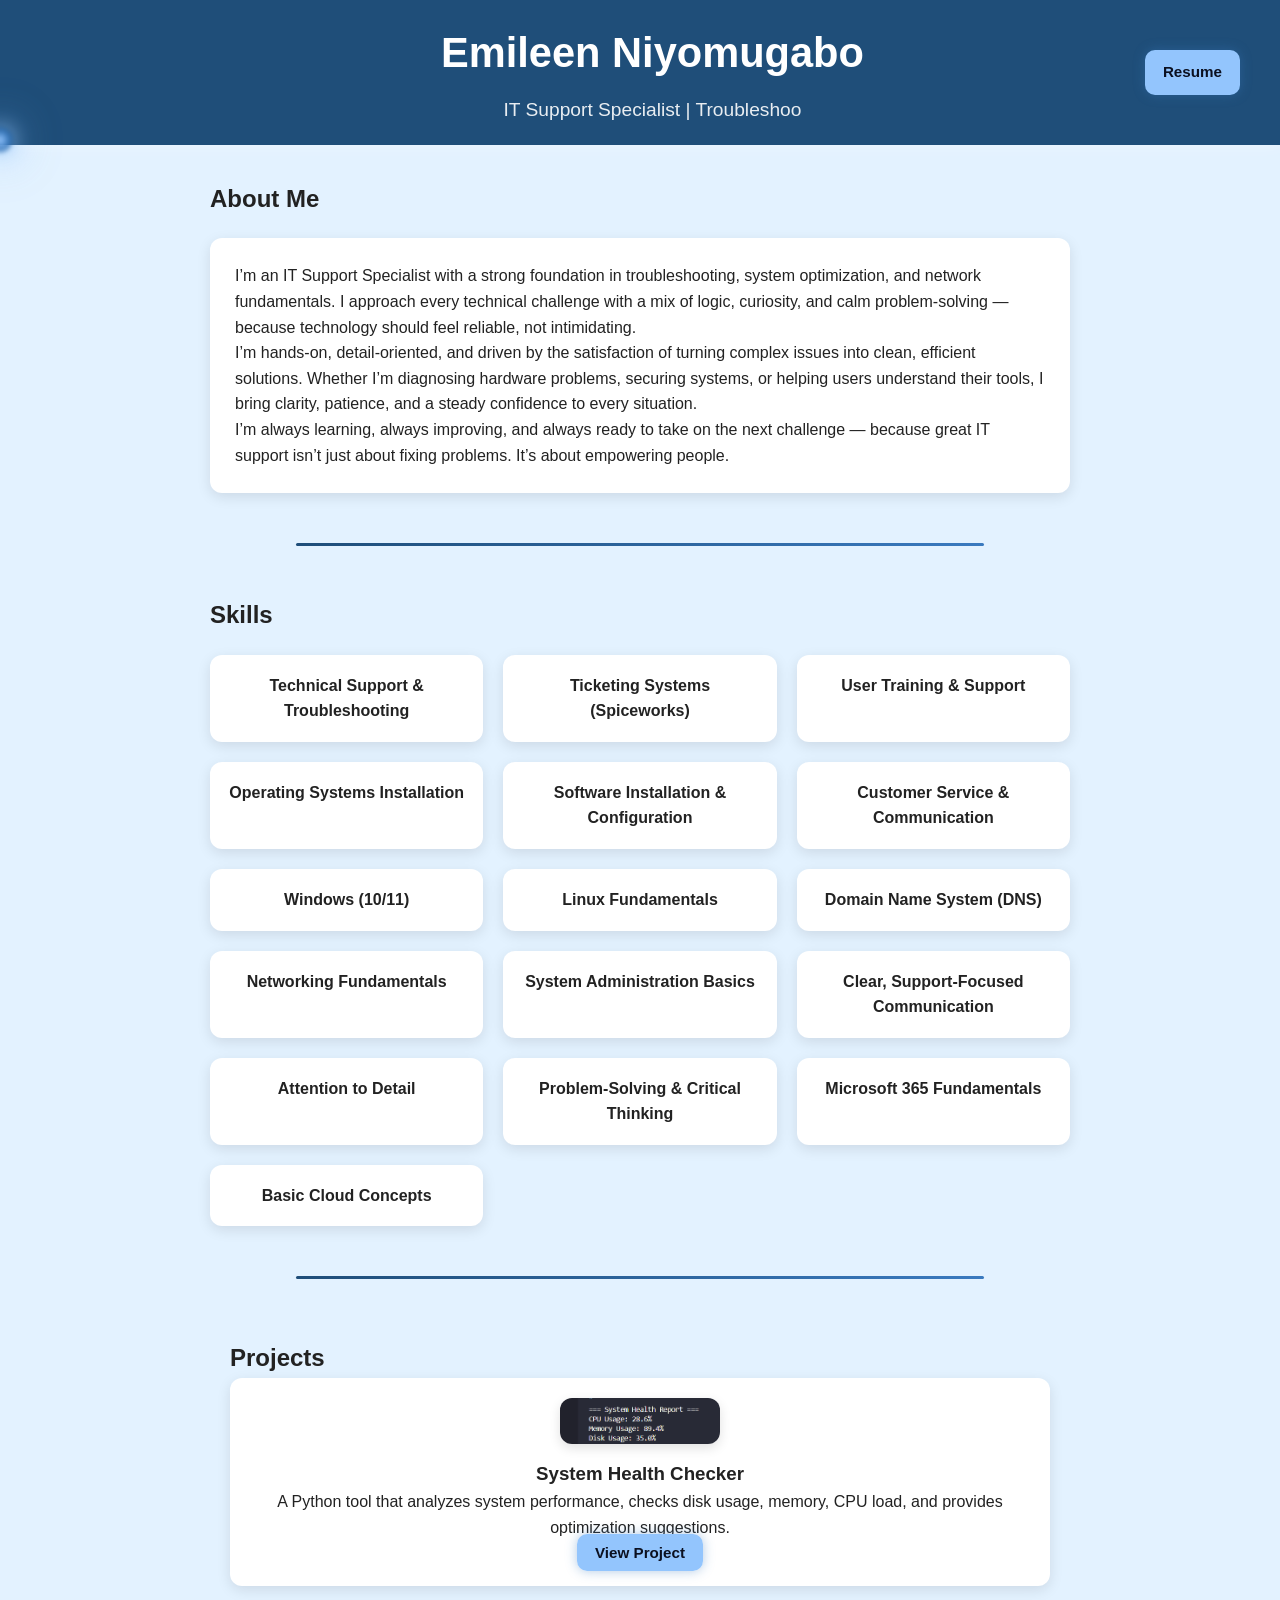
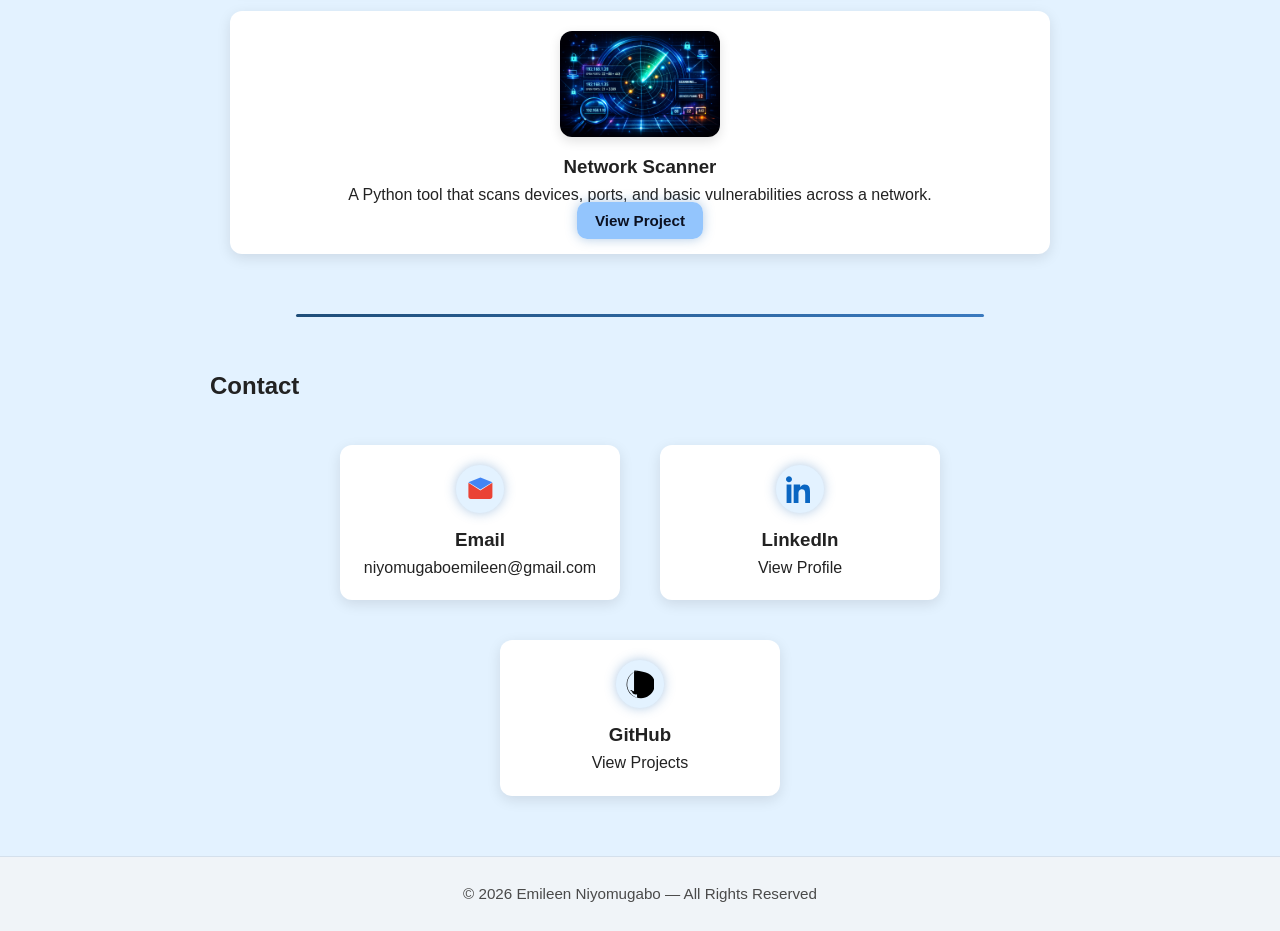
==== index.html @ a32c9b7b "Replace cursor dot with glowing cursor ball" ====
<!DOCTYPE html>
<html lang="en">
<head>
    <meta charset="UTF-8">
    <title>Emileen Niyomugabo | Portfolio</title>
    <link rel="stylesheet" href="styles.css">

    <!-- GLOWING CURSOR BALL STYLE -->
    <style>
        .cursor-ball {
            position: fixed;
            width: 26px;
            height: 26px;
            border-radius: 50%;
            pointer-events: none;
            z-index: 2000;

            /* Main glowing ball */
            background: radial-gradient(circle,
                rgba(147,197,253,1) 0%,
                rgba(58,122,191,0.9) 50%,
                rgba(58,122,191,0.0) 100%
            );

            /* Shadow trail */
            box-shadow:
                0 0 20px rgba(147,197,253,0.8),
                0 0 40px rgba(147,197,253,0.5),
                0 0 60px rgba(147,197,253,0.3);

            filter: blur(2px);
            transform: translate(-50%, -50%);
            transition: transform 0.08s linear;
        }

        /* FIX CONTACT ICON SIZE */
        .contact-icon-box {
            width: 48px;
            height: 48px;
            margin: 0 auto 12px auto;
            background: #e3f2ff;
            border-radius: 50%;
            display: flex;
            align-items: center;
            justify-content: center;
            box-shadow: 0 0 12px rgba(58,122,191,0.4);
        }

        .contact-icon-box svg {
            width: 60%;
            height: 60%;
        }
    </style>
</head>

<body>

<!-- GLOWING CURSOR BALL -->
<div class="cursor-ball"></div>

<!-- FIXED HEADER -->
<header class="fixed-header">
    <div class="header-inner">

        <div class="header-left"></div>

        <div class="header-center">
            <h1>Emileen Niyomugabo</h1>
            <p id="typingText"></p>
        </div>

        <a href="resume.pdf" class="resume-btn" target="_blank">Resume</a>

    </div>
</header>

<!-- MAIN CONTENT -->
<div class="container">

    <!-- ABOUT SECTION -->
    <section class="about-section">
        <h2>About Me</h2>

        <div class="about-card">
            <p>I’m an IT Support Specialist with a strong foundation in troubleshooting, system optimization, and network fundamentals. I approach every technical challenge with a mix of logic, curiosity, and calm problem‑solving — because technology should feel reliable, not intimidating.</p>

            <p>I’m hands‑on, detail‑oriented, and driven by the satisfaction of turning complex issues into clean, efficient solutions. Whether I’m diagnosing hardware problems, securing systems, or helping users understand their tools, I bring clarity, patience, and a steady confidence to every situation.</p>

            <p>I’m always learning, always improving, and always ready to take on the next challenge — because great IT support isn’t just about fixing problems. It’s about empowering people.</p>
        </div>
    </section>

    <div class="section-divider"></div>

    <!-- SKILLS SECTION -->
    <section class="skills-section">
        <h2>Skills</h2>

        <div class="skills-grid">
            <div class="grid">

                <div class="skill-card">Technical Support & Troubleshooting</div>
                <div class="skill-card">Ticketing Systems (Spiceworks)</div>
                <div class="skill-card">User Training & Support</div>
                <div class="skill-card">Operating Systems Installation</div>
                <div class="skill-card">Software Installation & Configuration</div>
                <div class="skill-card">Customer Service & Communication</div>
                <div class="skill-card">Windows (10/11)</div>
                <div class="skill-card">Linux Fundamentals</div>
                <div class="skill-card">Domain Name System (DNS)</div>
                <div class="skill-card">Networking Fundamentals</div>
                <div class="skill-card">System Administration Basics</div>
                <div class="skill-card">Clear, Support‑Focused Communication</div>
                <div class="skill-card">Attention to Detail</div>
                <div class="skill-card">Problem‑Solving & Critical Thinking</div>
                <div class="skill-card">Microsoft 365 Fundamentals</div>
                <div class="skill-card">Basic Cloud Concepts</div>

            </div>
        </div>
    </section>

    <div class="section-divider"></div>

    <!-- PROJECTS SECTION -->
    <section class="projects-section">
        <h2>Projects</h2>

        <!-- SYSTEM HEALTH CHECKER -->
        <div class="project-card">
            <img src="images/health_checker.png" alt="System Health Checker" class="project-img-small">
            <h3>System Health Checker</h3>
            <p>A Python tool that analyzes system performance, checks disk usage, memory, CPU load, and provides optimization suggestions.</p>
            <a href="project-system-health-checker.html" class="resume-btn">View Project</a>
        </div>

        <!-- NETWORK SCANNER -->
        <div class="project-card">
            <img src="images/network-scanner.png" alt="Network Scanner" class="project-img-small">
            <h3>Network Scanner</h3>
            <p>A Python tool that scans devices, ports, and basic vulnerabilities across a network.</p>
            <a href="project-network-scanner.html" class="resume-btn">View Project</a>
        </div>

    </section>

    <div class="section-divider"></div>

    <!-- CONTACT SECTION -->
    <section class="contact-section">
        <h2>Contact</h2>

        <div class="contact-row">

            <!-- EMAIL -->
            <a class="contact-item" href="mailto:niyomugaboemileen@gmail.com">
                <div class="contact-icon-box">
                    <svg viewBox="0 0 24 24">
                        <path fill="#EA4335" d="M12 13L2 6.5V18c0 1.1.9 2 2 2h16c1.1 0 2-.9 2-2V6.5L12 13z"/>
                        <path fill="#4285F4" d="M22 6L12 12 2 6l10-4 10 4z"/>
                    </svg>
                </div>
                <h3>Email</h3>
                <p>niyomugaboemileen@gmail.com</p>
            </a>

            <!-- LINKEDIN -->
            <a class="contact-item" href="https://www.linkedin.com" target="_blank">
                <div class="contact-icon-box">
                    <svg viewBox="0 0 24 24">
                        <path fill="#0A66C2" d="M4.98 3.5C4.98 4.88 3.86 6 2.5 6S0 4.88 0 3.5 1.12 1 2.5 1s2.48 1.12 2.48 2.5zM.5 8h4V24h-4V8zm7.5 0h3.8v2.2h.1c.5-.9 1.7-2.2 3.6-2.2 3.8 0 4.5 2.5 4.5 5.8V24h-4v-7.8c0-1.9-.1-4.3-2.6-4.3-2.6 0-3 2-3 4.1V24h-4V8z"/>
                    </svg>
                </div>
                <h3>LinkedIn</h3>
                <p>View Profile</p>
            </a>

            <!-- GITHUB -->
            <a class="contact-item" href="https://github.com" target="_blank">
                <div class="contact-icon-box">
                    <svg viewBox="0 0 24 24">
                        <path fill="#000000" d="M12 .5C5.7.5.5 5.7.5 12c0 5.1 3.3 9.4 7.9 10.9.6.1.8-.3.8-.6v-2.1c-3.2.7-3.9-1.4-3.9-1.4-.5-1.2-1.2-1.5-1.2-1.5-1-.7.1-.7.1-.7 1.1.1 1.7 1.1 1.7 1.1 1 .1.8-.3.8-.6V1.1c0-.3.2-.7.8-.6C20.7 1.6 24 5.9 24 12c0 6.3-5.2 11.5-11.5 11.5S1 18.3 1 12C1 5.7 6.2.5 12 .5z"/>
                    </svg>
                </div>
                <h3>GitHub</h3>
                <p>View Projects</p>
            </a>

        </div>
    </section>

</div>

<!-- FOOTER -->
<footer class="footer">
    © 2026 Emileen Niyomugabo — All Rights Reserved
</footer>

<!-- TYPING ANIMATION -->
<script>
    const text = "IT Support Specialist | Troubleshooting | Networking | System Optimization";
    let index = 0;

    function typeEffect() {
        const typingText = document.getElementById("typingText");
        if (index < text.length) {
            typingText.textContent += text.charAt(index);
            index++;
            setTimeout(typeEffect, 50);
        }
    }

    typeEffect();
</script>

<!-- SCROLL REVEAL -->
<script>
    const revealElements = document.querySelectorAll(
        ".about-card, .skill-card, .project-card, .contact-item"
    );

    function revealOnScroll() {
        revealElements.forEach(el => {
            const rect = el.getBoundingClientRect();
            if (rect.top < window.innerHeight - 80) {
                el.classList.add("reveal");
            }
        });
    }

    window.addEventListener("scroll", revealOnScroll);
    revealOnScroll();
</script>

<!-- GLOWING CURSOR BALL SCRIPT -->
<script>
    const ball = document.querySelector('.cursor-ball');
    let lastX = 0;
    let lastY = 0;

    window.addEventListener('mousemove', (e) => {
        lastX += (e.clientX - lastX) * 0.25;
        lastY += (e.clientY - lastY) * 0.25;

        ball.style.transform = `translate(${lastX}px, ${lastY}px)`;
    });
</script>

</body>
</html>
---- styles.css ----
/* ------------------------------
   GLOBAL RESET
------------------------------ */
* {
    margin: 0;
    padding: 0;
    box-sizing: border-box;
}

body {
    font-family: Arial, sans-serif;
    background: #e3f2ff; /* LIGHT BLUE BACKGROUND */
    color: #222;
    line-height: 1.6;
    padding-top: 140px; /* space for fixed header */
}

/* ------------------------------
   FIXED HEADER (BLUE + GLOW)
------------------------------ */
.fixed-header {
    position: fixed;
    top: 0;
    left: 0;
    width: 100%;
    background: #1f4e79; /* BLUE HEADER */
    color: white;
    padding: 20px 30px;
    z-index: 999;
    box-shadow: 0 0 16px rgba(255, 255, 255, 0.35);
    animation: headerGlow 3s ease-in-out infinite;

    display: flex;
    align-items: center;
    justify-content: center;
}

@keyframes headerGlow {
    0% { box-shadow: 0 0 10px rgba(255,255,255,0.25); }
    50% { box-shadow: 0 0 24px rgba(255,255,255,0.6); }
    100% { box-shadow: 0 0 10px rgba(255,255,255,0.25); }
}

/* ------------------------------
   HEADER INNER LAYOUT
------------------------------ */
.header-inner {
    max-width: 1200px;
    width: 100%;
    display: flex;
    align-items: center;
    justify-content: space-between;
}

/* LEFT EMPTY SPACER */
.header-left {
    width: 120px;
}

/* CENTER CONTENT */
.header-center {
    text-align: center;
    flex: 1;
}

.header-center h1 {
    font-size: 2.6rem;
    font-weight: 600;
    margin: 0;
}

.header-center #typingText {
    margin-top: 8px;
    font-size: 1.2rem;
    opacity: 0.9;
}

/* RIGHT BUTTON */
.resume-btn {
    padding: 10px 18px;
    background: #93c5fd; /* light blue */
    color: #0b1020;
    font-weight: 600;
    border-radius: 10px;
    text-decoration: none;
    box-shadow: 0 0 12px rgba(58,122,191,0.4);
    transition: 0.3s ease;
    font-size: 0.95rem;
}

.resume-btn:hover {
    background: #3a7abf;
    color: white;
    transform: translateY(-3px);
}

/* ------------------------------
   SECTION DIVIDER
------------------------------ */
.section-divider {
    width: 80%;
    height: 3px;
    margin: 50px auto;
    background: linear-gradient(90deg, #1f4e79, #3a7abf, #1f4e79);
    background-size: 200% 100%;
    animation: dividerGlow 4s ease infinite;
    border-radius: 2px;
}

@keyframes dividerGlow {
    0% { background-position: 0% 0%; }
    50% { background-position: 100% 0%; }
    100% { background-position: 0% 0%; }
}

/* ------------------------------
   CONTAINER
------------------------------ */
.container {
    max-width: 900px;
    margin: 40px auto;
    padding: 0 20px;
}

/* ------------------------------
   ABOUT SECTION
------------------------------ */
.about-card {
    background: white;
    padding: 25px;
    border-radius: 12px;
    box-shadow: 0 4px 14px rgba(0,0,0,0.1);
    margin-top: 20px;
}

/* ------------------------------
   SKILLS SECTION
------------------------------ */
.skills-grid .grid {
    display: grid;
    grid-template-columns: repeat(auto-fit, minmax(240px, 1fr));
    gap: 20px;
    margin-top: 20px;
}

.skill-card {
    background: white;
    padding: 18px;
    border-radius: 12px;
    box-shadow: 0 4px 14px rgba(0,0,0,0.1);
    text-align: center;
    font-weight: 600;
    font-size: 1rem;
}

.skill-icon {
    font-size: 1.6rem;
    display: block;
    margin-bottom: 8px;
}

/* ------------------------------
   PROJECTS SECTION
------------------------------ */
.projects-section {
    max-width: 1000px;
    margin: 60px auto;
    padding: 0 20px;
}

.project-card {
    background: white;
    padding: 20px;
    border-radius: 12px;
    box-shadow: 0 4px 14px rgba(0,0,0,0.1);
    margin-bottom: 25px;
    text-align: center;
}

/* FIXED SMALL IMAGE FOR NETWORK SCANNER */
.project-img-small {
    width: 160px;
    margin: 0 auto 15px auto;
    display: block;
    border-radius: 12px;
    box-shadow: 0 4px 12px rgba(0,0,0,0.12);
}

/* ------------------------------
   CONTACT SECTION
------------------------------ */
.contact-row {
    display: flex;
    justify-content: center;
    gap: 40px;
    flex-wrap: wrap;
    margin-top: 40px;
}

.contact-item {
    background: white;
    padding: 20px;
    border-radius: 12px;
    box-shadow: 0 4px 14px rgba(0,0,0,0.1);
    width: 280px;
    text-align: center;
    text-decoration: none;
    color: #222;
    transition: 0.3s ease;
}

.contact-item:hover {
    transform: translateY(-5px);
    box-shadow: 0 8px 20px rgba(0,0,0,0.15);
}

/* ------------------------------
   FOOTER
------------------------------ */
.footer {
    text-align: center;
    padding: 25px 20px;
    margin-top: 60px;
    background-color: #f0f4f8;
    color: #4a4a4a;
    font-size: 0.95rem;
    border-top: 1px solid #d4e0ec;
}
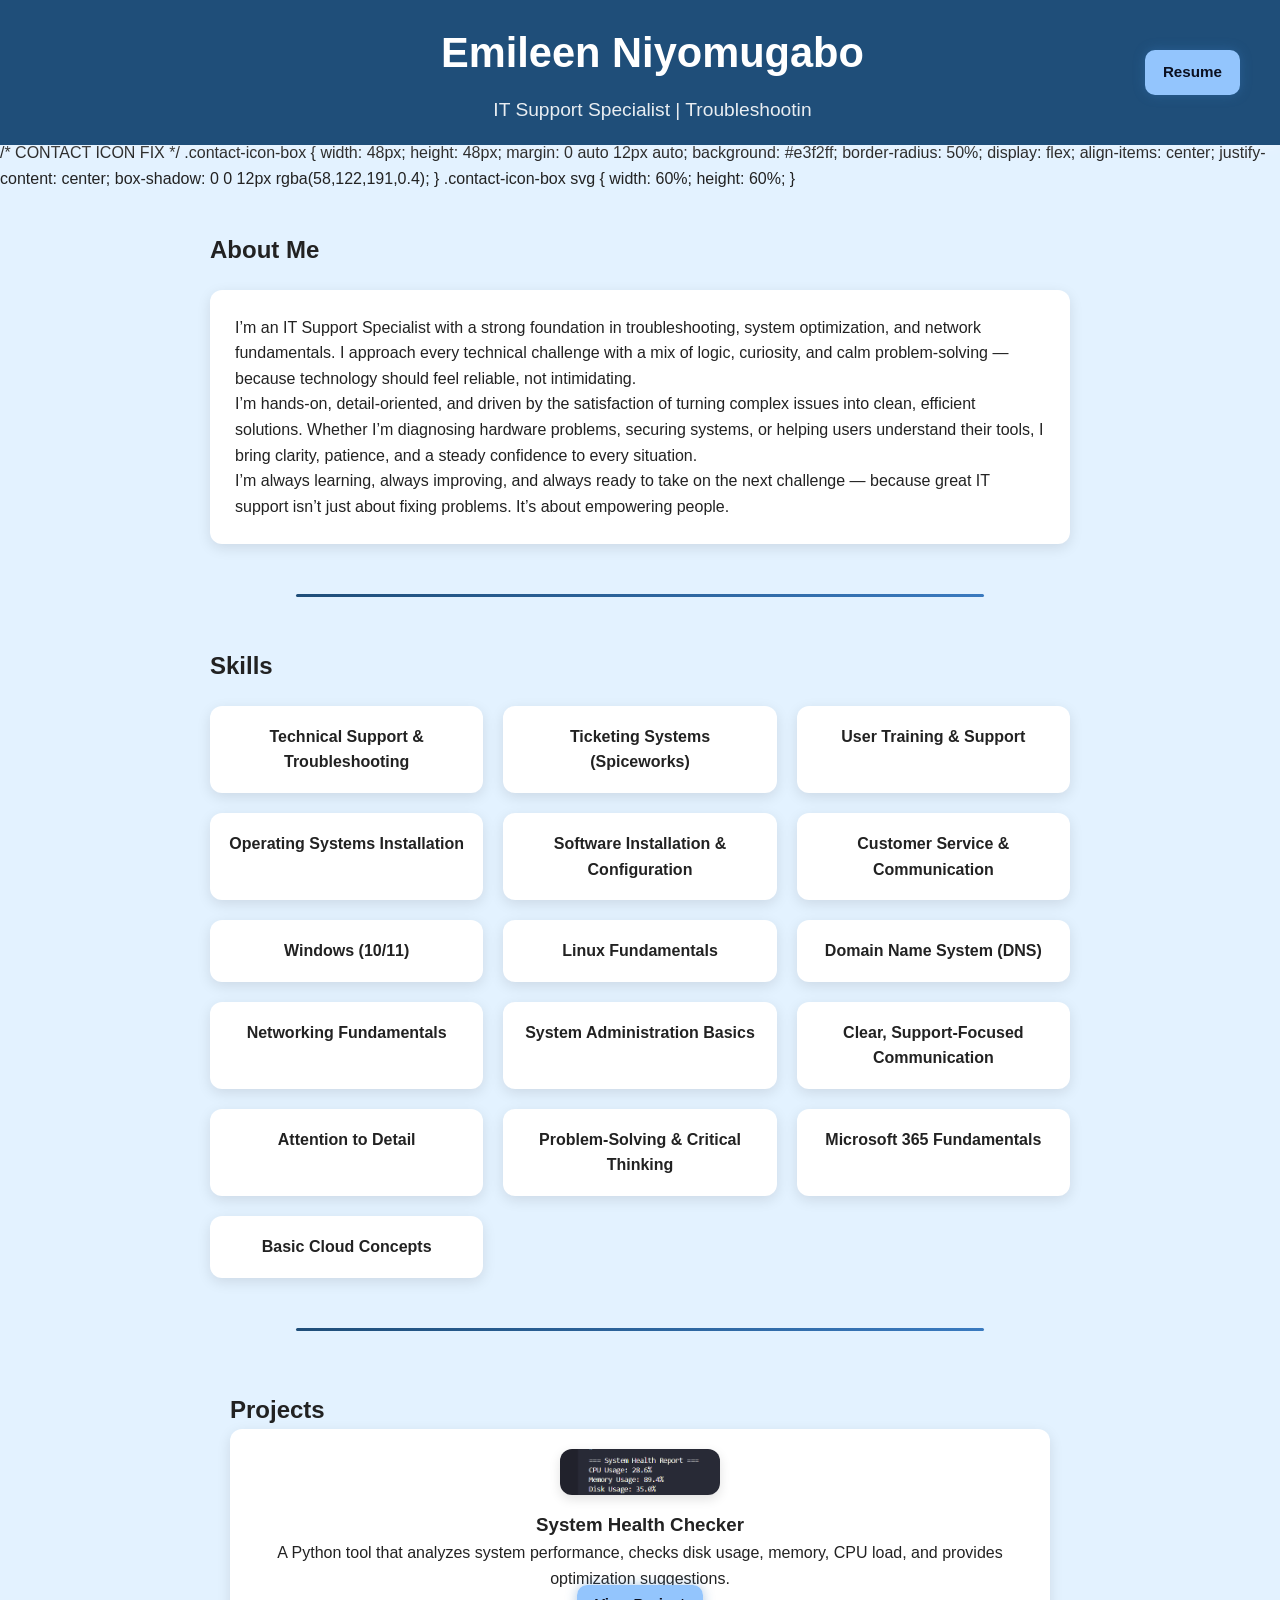
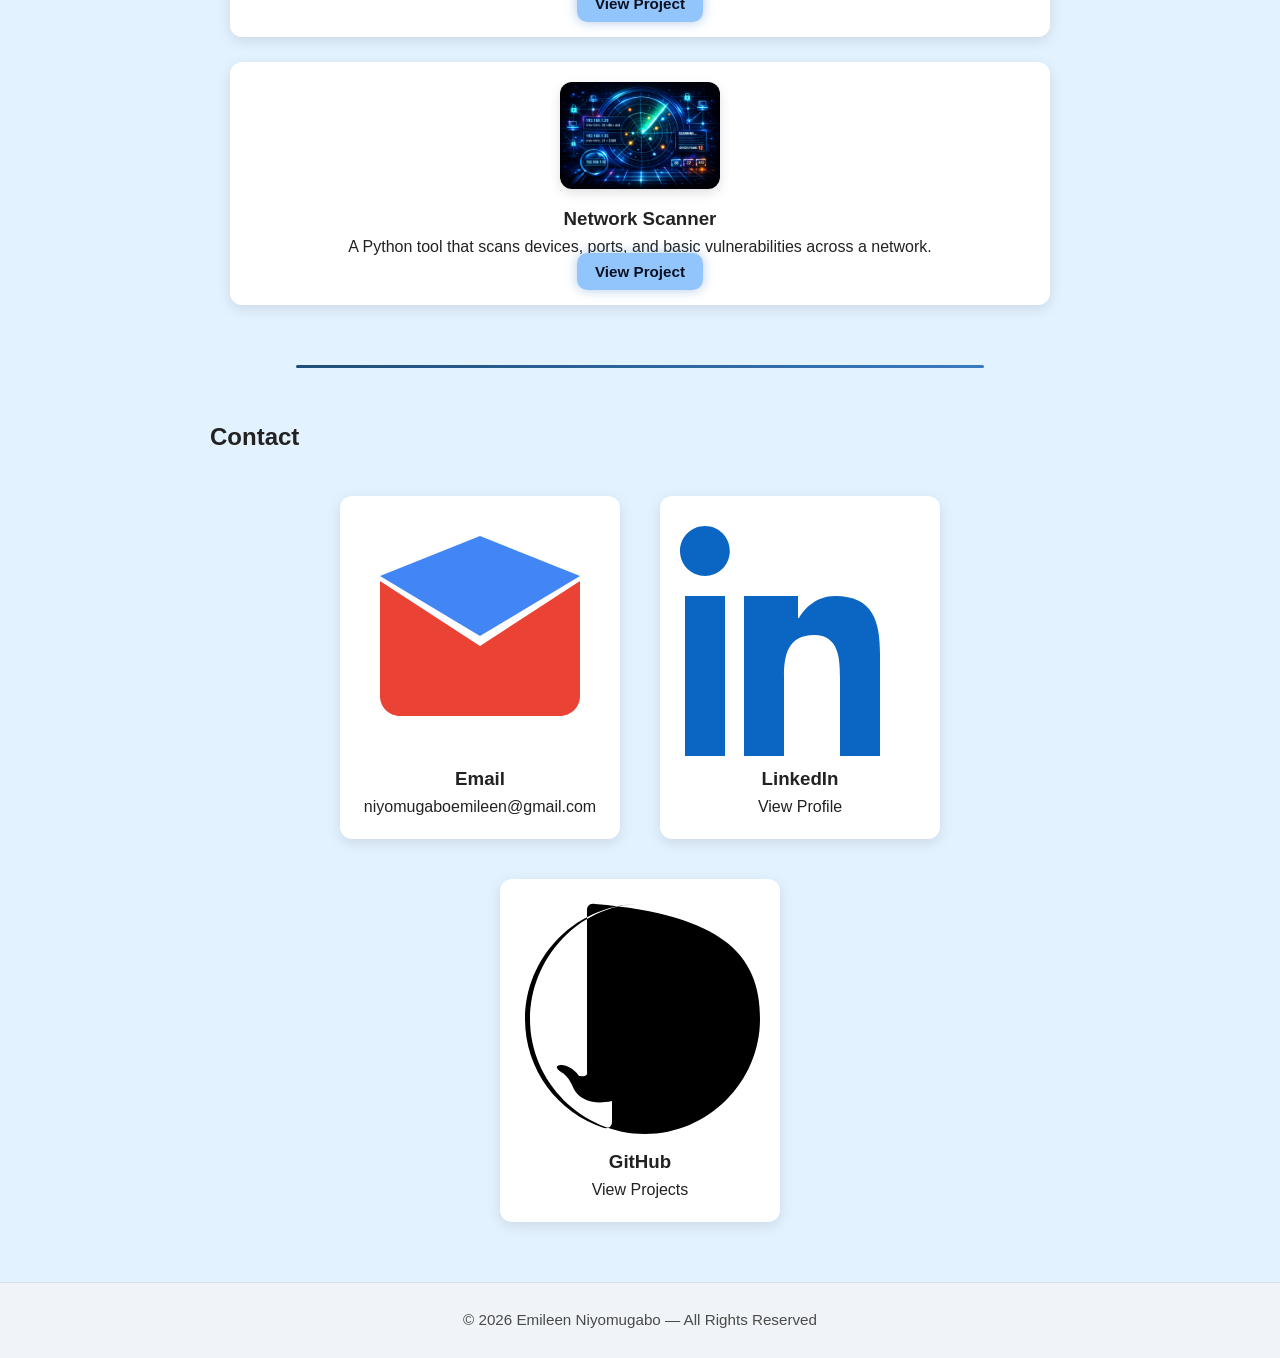
==== commit 9e076a0c: "Refactor index.html structure and styles" ====
--- a/index.html
+++ b/index.html
@@ -5,35 +5,8 @@
     <title>Emileen Niyomugabo | Portfolio</title>
     <link rel="stylesheet" href="styles.css">
 
-    <!-- GLOWING CURSOR BALL STYLE -->
-    <style>
-        .cursor-ball {
-            position: fixed;
-            width: 26px;
-            height: 26px;
-            border-radius: 50%;
-            pointer-events: none;
-            z-index: 2000;
-
-            /* Main glowing ball */
-            background: radial-gradient(circle,
-                rgba(147,197,253,1) 0%,
-                rgba(58,122,191,0.9) 50%,
-                rgba(58,122,191,0.0) 100%
-            );
-
-            /* Shadow trail */
-            box-shadow:
-                0 0 20px rgba(147,197,253,0.8),
-                0 0 40px rgba(147,197,253,0.5),
-                0 0 60px rgba(147,197,253,0.3);
-
-            filter: blur(2px);
-            transform: translate(-50%, -50%);
-            transition: transform 0.08s linear;
-        }
-
-        /* FIX CONTACT ICON SIZE */
+  
+        /* CONTACT ICON FIX */
         .contact-icon-box {
             width: 48px;
             height: 48px;
@@ -58,7 +31,7 @@
 <!-- GLOWING CURSOR BALL -->
 <div class="cursor-ball"></div>
 
-<!-- FIXED HEADER -->
+<!-- HEADER -->
 <header class="fixed-header">
     <div class="header-inner">
 
@@ -69,7 +42,8 @@
             <p id="typingText"></p>
         </div>
 
-        <a href="resume.pdf" class="resume-btn" target="_blank">Resume</a>
+        <!-- FIXED RESUME BUTTON -->
+        <a href="Emileen_Niyomugabo_Resume.pdf" class="resume-btn" target="_blank">Resume</a>
 
     </div>
 </header>
@@ -131,7 +105,7 @@
             <img src="images/health_checker.png" alt="System Health Checker" class="project-img-small">
             <h3>System Health Checker</h3>
             <p>A Python tool that analyzes system performance, checks disk usage, memory, CPU load, and provides optimization suggestions.</p>
-            <a href="project-system-health-checker.html" class="resume-btn">View Project</a>
+            <a href="project-system-health.html" class="resume-btn">View Project</a>
         </div>
 
         <!-- NETWORK SCANNER -->
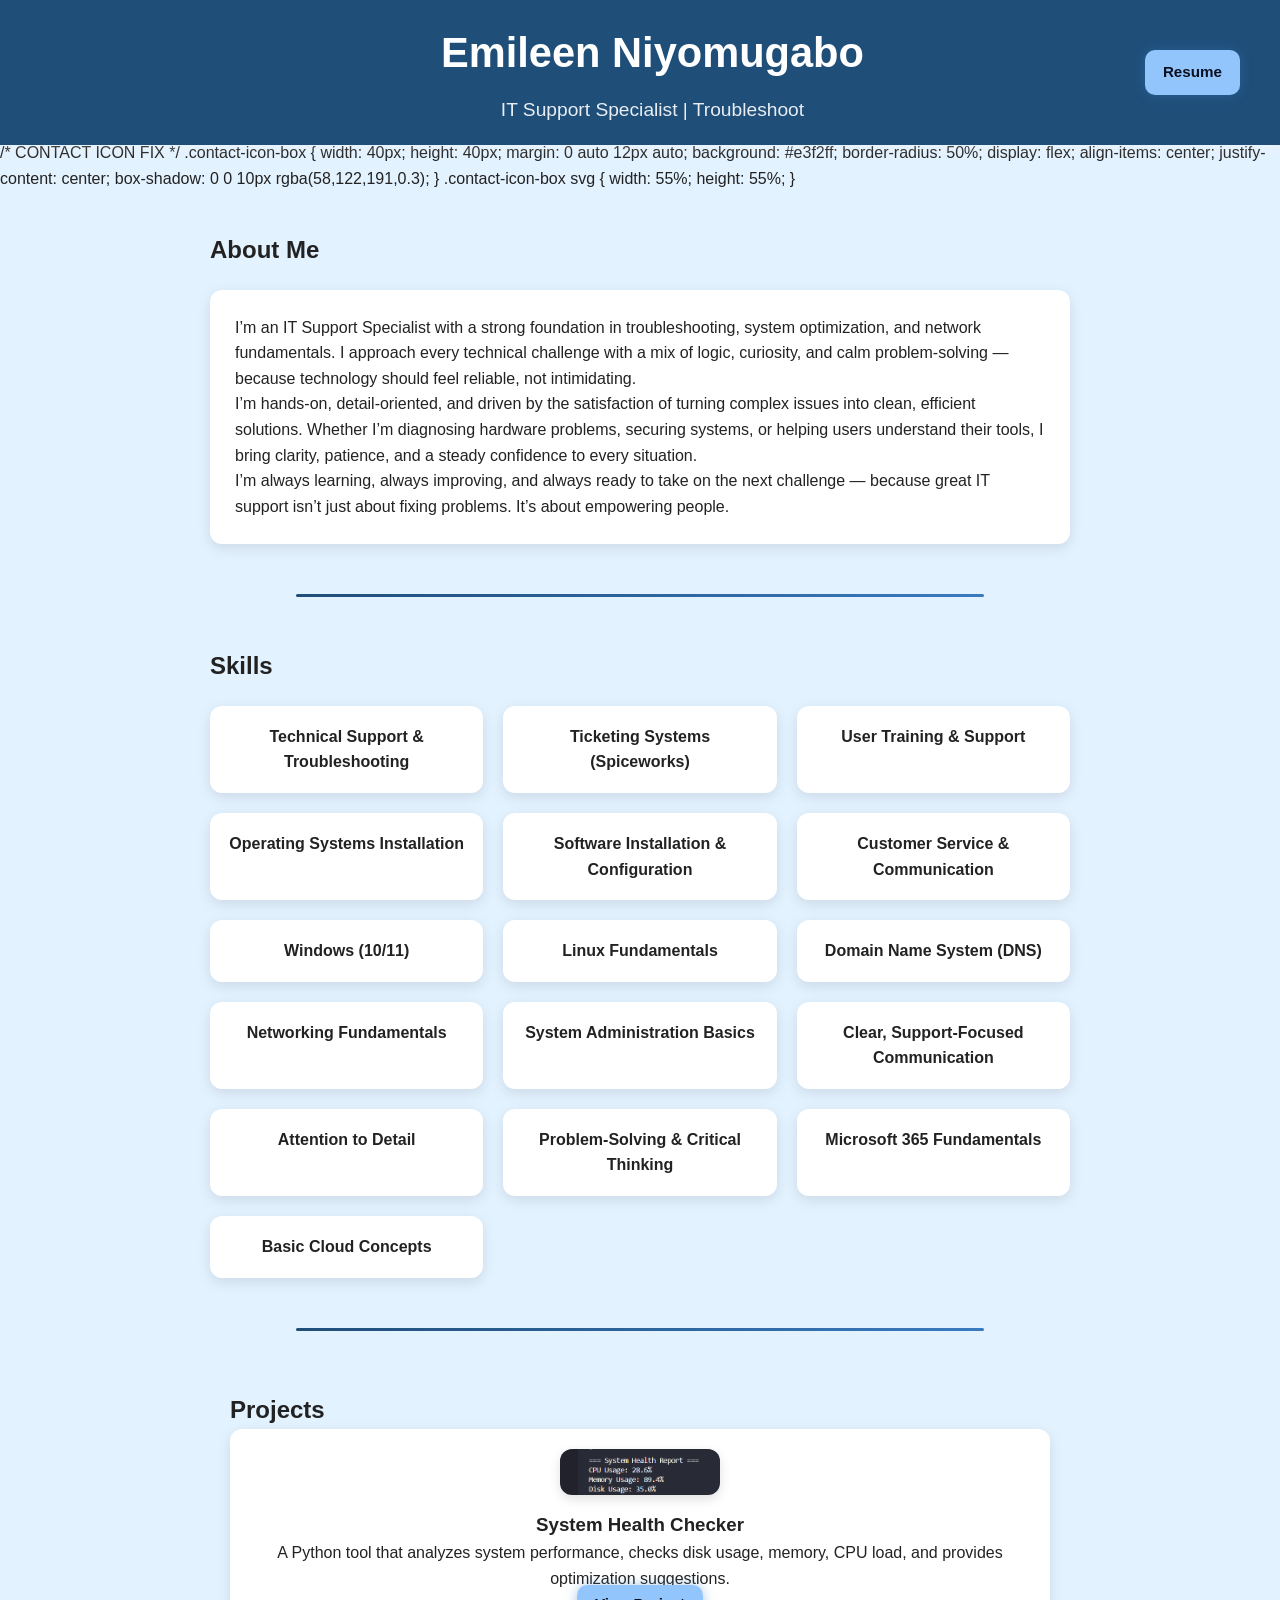
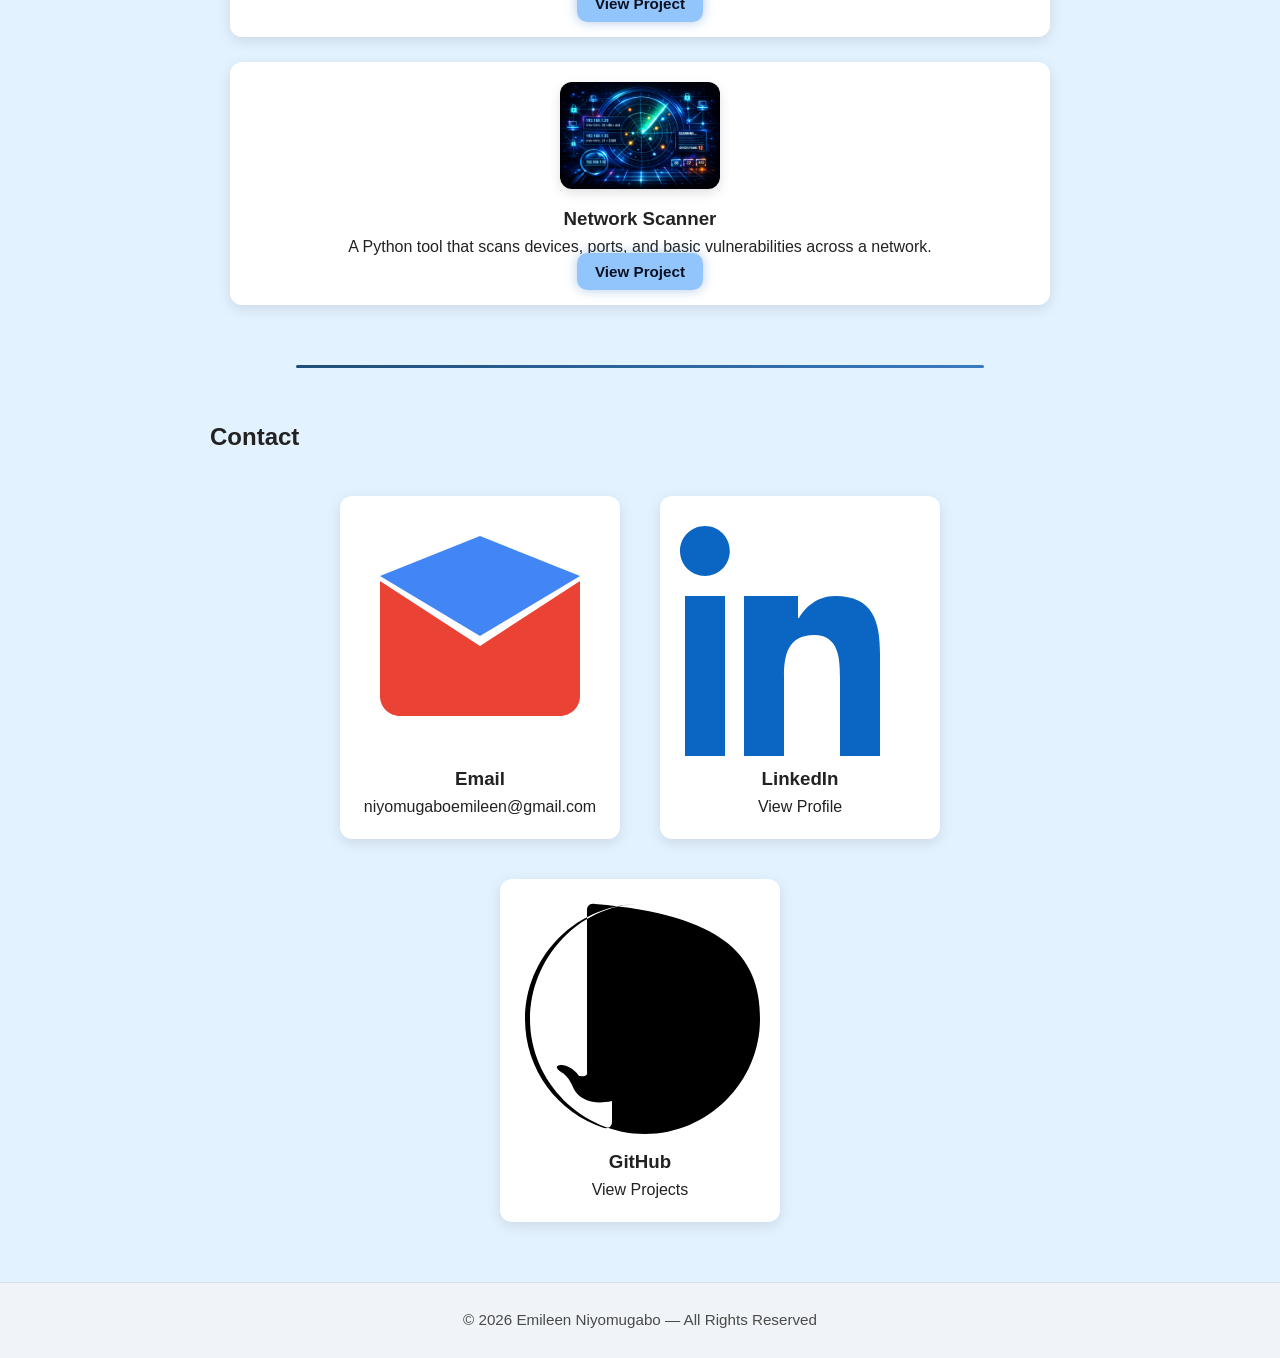
==== commit e10bb320: "Refactor contact icon styles and cursor ball position Updated contact icon styles and fixed cursor b" ====
--- a/index.html
+++ b/index.html
@@ -5,33 +5,32 @@
     <title>Emileen Niyomugabo | Portfolio</title>
     <link rel="stylesheet" href="styles.css">
 
-  
         /* CONTACT ICON FIX */
         .contact-icon-box {
-            width: 48px;
-            height: 48px;
+            width: 40px;
+            height: 40px;
             margin: 0 auto 12px auto;
             background: #e3f2ff;
             border-radius: 50%;
             display: flex;
             align-items: center;
             justify-content: center;
-            box-shadow: 0 0 12px rgba(58,122,191,0.4);
+            box-shadow: 0 0 10px rgba(58,122,191,0.3);
         }
 
         .contact-icon-box svg {
-            width: 60%;
-            height: 60%;
+            width: 55%;
+            height: 55%;
         }
     </style>
 </head>
 
 <body>
 
-<!-- GLOWING CURSOR BALL -->
+<!-- GLOWING CURSOR BALL (correct placement) -->
 <div class="cursor-ball"></div>
 
-<!-- HEADER -->
+<!-- FIXED HEADER -->
 <header class="fixed-header">
     <div class="header-inner">
 
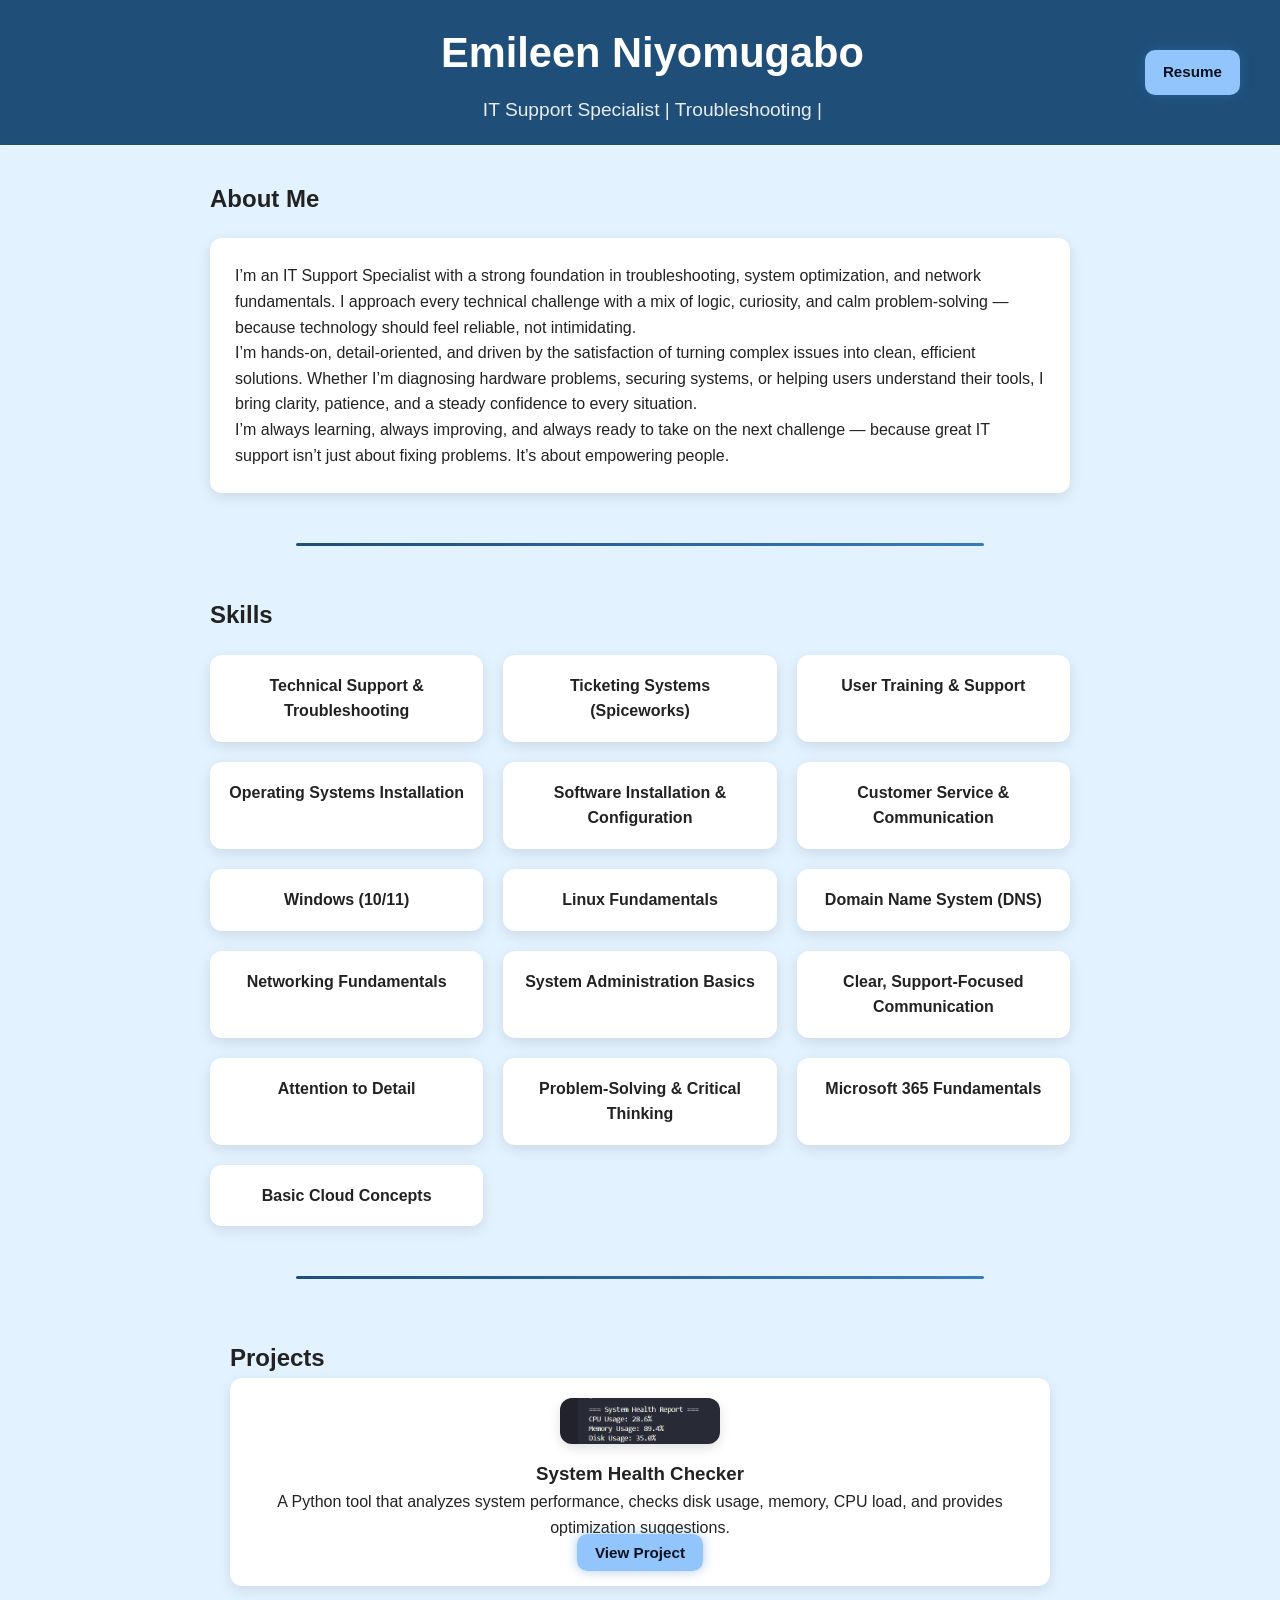
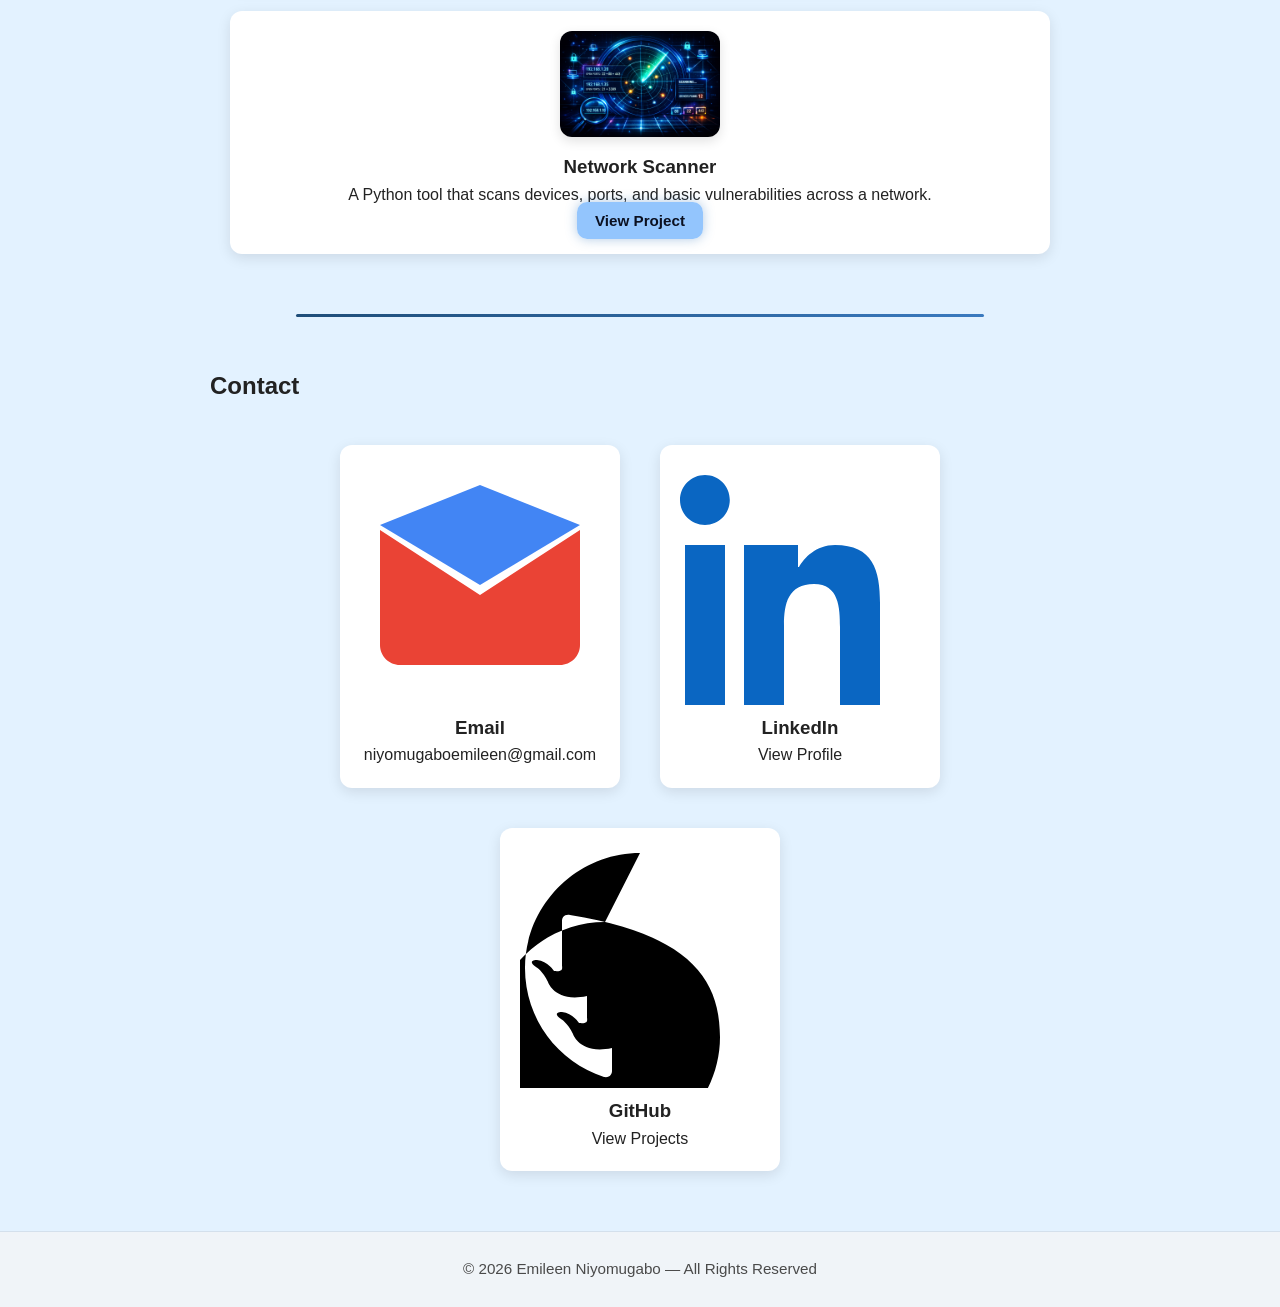
==== commit 66c9ce2d: "Refactor index.html for improved structure and clarity" ====
--- a/index.html
+++ b/index.html
@@ -4,31 +4,9 @@
     <meta charset="UTF-8">
     <title>Emileen Niyomugabo | Portfolio</title>
     <link rel="stylesheet" href="styles.css">
-
-        /* CONTACT ICON FIX */
-        .contact-icon-box {
-            width: 40px;
-            height: 40px;
-            margin: 0 auto 12px auto;
-            background: #e3f2ff;
-            border-radius: 50%;
-            display: flex;
-            align-items: center;
-            justify-content: center;
-            box-shadow: 0 0 10px rgba(58,122,191,0.3);
-        }
-
-        .contact-icon-box svg {
-            width: 55%;
-            height: 55%;
-        }
-    </style>
 </head>
 
 <body>
-
-<!-- GLOWING CURSOR BALL (correct placement) -->
-<div class="cursor-ball"></div>
 
 <!-- FIXED HEADER -->
 <header class="fixed-header">
@@ -41,7 +19,7 @@
             <p id="typingText"></p>
         </div>
 
-        <!-- FIXED RESUME BUTTON -->
+        <!-- RESUME BUTTON (matches root) -->
         <a href="Emileen_Niyomugabo_Resume.pdf" class="resume-btn" target="_blank">Resume</a>
 
     </div>
@@ -148,11 +126,11 @@
                 <p>View Profile</p>
             </a>
 
-            <!-- GITHUB -->
+            <!-- GITHUB (clean correct logo) -->
             <a class="contact-item" href="https://github.com" target="_blank">
                 <div class="contact-icon-box">
                     <svg viewBox="0 0 24 24">
-                        <path fill="#000000" d="M12 .5C5.7.5.5 5.7.5 12c0 5.1 3.3 9.4 7.9 10.9.6.1.8-.3.8-.6v-2.1c-3.2.7-3.9-1.4-3.9-1.4-.5-1.2-1.2-1.5-1.2-1.5-1-.7.1-.7.1-.7 1.1.1 1.7 1.1 1.7 1.1 1 .1.8-.3.8-.6V1.1c0-.3.2-.7.8-.6C20.7 1.6 24 5.9 24 12c0 6.3-5.2 11.5-11.5 11.5S1 18.3 1 12C1 5.7 6.2.5 12 .5z"/>
+                        <path fill="#000000" d="M12 0.5C5.7 0.5 0.5 5.7 0.5 12c0 5.1 3.3 9.4 7.9 10.9.6.1.8-.3.8-.6v-2.3c-3.2.7-3.9-1.4-3.9-1.4-.5-1.1-1.2-1.5-1.2-1.5-1-.7.1-.7.1-.7 1.1.1 1.7 1.1 1.7 1.1 1 .1.8-.3.8-.6v-2.1c-3.2.7-3.9-1.4-3.9-1.4-.5-1.1-1.2-1.5-1.2-1.5-1-.7.1-.7.1-.7 1.1.1 1.7 1.1 1.7 1.1 1 .1.8-.3.8-.6V7.3c0-.3.2-.7.8-.6C16.7 8.6 20 12.9 20 18.9c0 6.3-5.2 11.5-11.5 11.5S-3 25.2-3 18.9C-3 12.6 2.2 7.4 8.5 7.4z"/>
                     </svg>
                 </div>
                 <h3>GitHub</h3>
@@ -205,19 +183,5 @@
     revealOnScroll();
 </script>
 
-<!-- GLOWING CURSOR BALL SCRIPT -->
-<script>
-    const ball = document.querySelector('.cursor-ball');
-    let lastX = 0;
-    let lastY = 0;
-
-    window.addEventListener('mousemove', (e) => {
-        lastX += (e.clientX - lastX) * 0.25;
-        lastY += (e.clientY - lastY) * 0.25;
-
-        ball.style.transform = `translate(${lastX}px, ${lastY}px)`;
-    });
-</script>
-
 </body>
 </html>
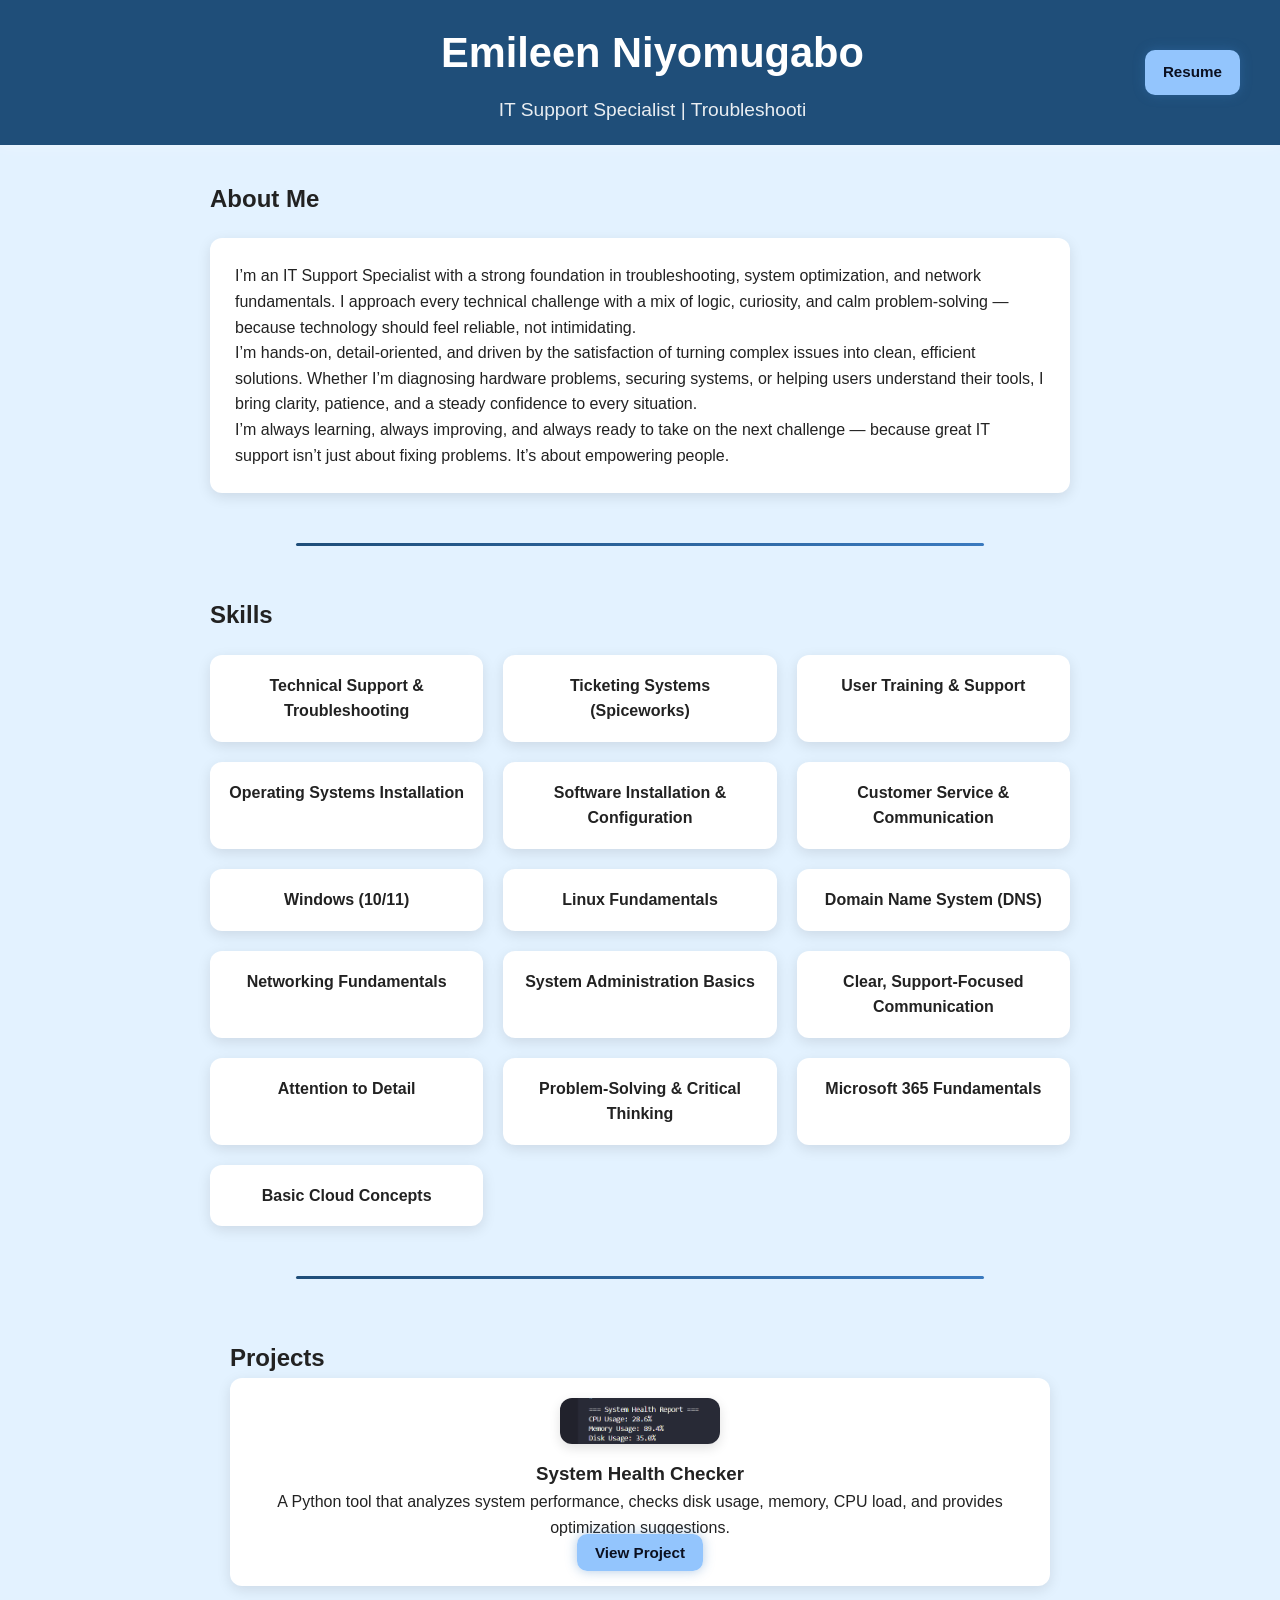
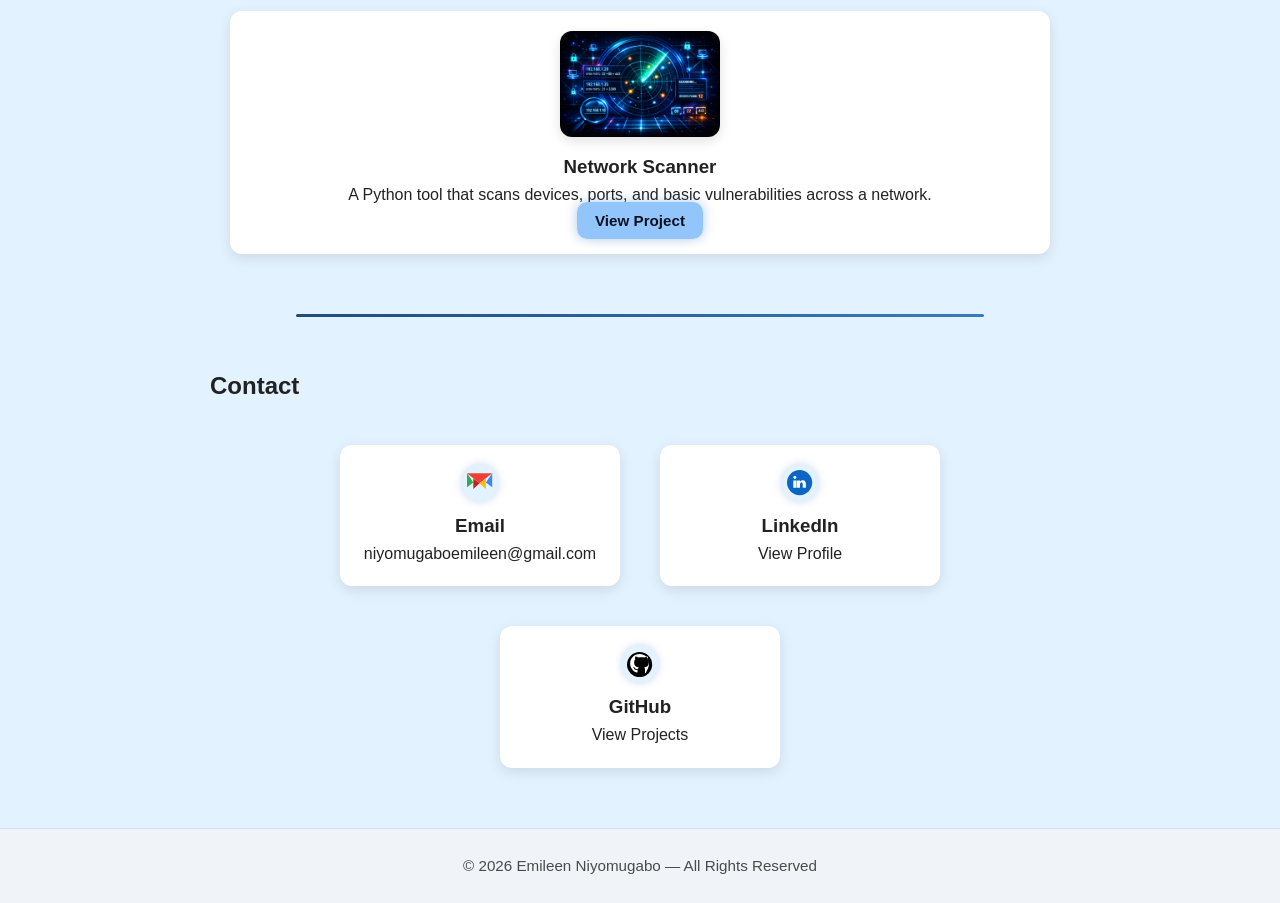
==== commit 825f697d: "Enhance contact section with icon styling Added styles for contact icon boxes to improve layout and " ====
--- a/index.html
+++ b/index.html
@@ -4,6 +4,26 @@
     <meta charset="UTF-8">
     <title>Emileen Niyomugabo | Portfolio</title>
     <link rel="stylesheet" href="styles.css">
+
+    <style>
+        /* CONTACT ICON FIX */
+        .contact-icon-box {
+            width: 36px;
+            height: 36px;
+            margin: 0 auto 10px auto;
+            background: #e3f2ff;
+            border-radius: 50%;
+            display: flex;
+            align-items: center;
+            justify-content: center;
+            box-shadow: 0 0 8px rgba(58,122,191,0.3);
+        }
+
+        .contact-icon-box svg {
+            width: 70%;
+            height: 70%;
+        }
+    </style>
 </head>
 
 <body>
@@ -19,7 +39,6 @@
             <p id="typingText"></p>
         </div>
 
-        <!-- RESUME BUTTON (matches root) -->
         <a href="Emileen_Niyomugabo_Resume.pdf" class="resume-btn" target="_blank">Resume</a>
 
     </div>
@@ -103,34 +122,39 @@
 
         <div class="contact-row">
 
-            <!-- EMAIL -->
+            <!-- EMAIL (Gmail icon) -->
             <a class="contact-item" href="mailto:niyomugaboemileen@gmail.com">
                 <div class="contact-icon-box">
                     <svg viewBox="0 0 24 24">
-                        <path fill="#EA4335" d="M12 13L2 6.5V18c0 1.1.9 2 2 2h16c1.1 0 2-.9 2-2V6.5L12 13z"/>
-                        <path fill="#4285F4" d="M22 6L12 12 2 6l10-4 10 4z"/>
+                        <path fill="#EA4335" d="M12 12.713l-11.99-9.713h23.98z"/>
+                        <path fill="#34A853" d="M0 3v13.5l6-4.5z"/>
+                        <path fill="#4285F4" d="M24 3v13.5l-6-4.5z"/>
+                        <path fill="#FBBC05" d="M12 12.713l6-4.5v9.787z"/>
+                        <path fill="#C5221F" d="M12 12.713l-6-4.5v9.787z"/>
                     </svg>
                 </div>
                 <h3>Email</h3>
                 <p>niyomugaboemileen@gmail.com</p>
             </a>
 
-            <!-- LINKEDIN -->
+            <!-- LINKEDIN (blue circle with “in”) -->
             <a class="contact-item" href="https://www.linkedin.com" target="_blank">
                 <div class="contact-icon-box">
                     <svg viewBox="0 0 24 24">
-                        <path fill="#0A66C2" d="M4.98 3.5C4.98 4.88 3.86 6 2.5 6S0 4.88 0 3.5 1.12 1 2.5 1s2.48 1.12 2.48 2.5zM.5 8h4V24h-4V8zm7.5 0h3.8v2.2h.1c.5-.9 1.7-2.2 3.6-2.2 3.8 0 4.5 2.5 4.5 5.8V24h-4v-7.8c0-1.9-.1-4.3-2.6-4.3-2.6 0-3 2-3 4.1V24h-4V8z"/>
+                        <circle cx="12" cy="12" r="12" fill="#0A66C2"/>
+                        <path fill="#FFFFFF" d="M9 17H6V10h3v7zM7.5 8.5C6.7 8.5 6 7.8 6 7s.7-1.5 1.5-1.5S9 6.2 9 7s-.7 1.5-1.5 1.5zM18 17h-3v-3.5c0-.9-.3-1.5-1.2-1.5-.7 0-1.1.5-1.3 1-.1.2-.1.5-.1.8V17h-3s.1-6 0-7h3v1c.4-.6 1.1-1.3 2.6-1.3 1.9 0 3 1.2 3 3.7V17z"/>
                     </svg>
                 </div>
                 <h3>LinkedIn</h3>
                 <p>View Profile</p>
             </a>
 
-            <!-- GITHUB (clean correct logo) -->
+            <!-- GITHUB (black circle + white Octocat) -->
             <a class="contact-item" href="https://github.com" target="_blank">
                 <div class="contact-icon-box">
                     <svg viewBox="0 0 24 24">
-                        <path fill="#000000" d="M12 0.5C5.7 0.5 0.5 5.7 0.5 12c0 5.1 3.3 9.4 7.9 10.9.6.1.8-.3.8-.6v-2.3c-3.2.7-3.9-1.4-3.9-1.4-.5-1.1-1.2-1.5-1.2-1.5-1-.7.1-.7.1-.7 1.1.1 1.7 1.1 1.7 1.1 1 .1.8-.3.8-.6v-2.1c-3.2.7-3.9-1.4-3.9-1.4-.5-1.1-1.2-1.5-1.2-1.5-1-.7.1-.7.1-.7 1.1.1 1.7 1.1 1.7 1.1 1 .1.8-.3.8-.6V7.3c0-.3.2-.7.8-.6C16.7 8.6 20 12.9 20 18.9c0 6.3-5.2 11.5-11.5 11.5S-3 25.2-3 18.9C-3 12.6 2.2 7.4 8.5 7.4z"/>
+                        <circle cx="12" cy="12" r="12" fill="#000000"/>
+                        <path fill="#FFFFFF" d="M12 2C7 2 3 6 3 11c0 4 2.6 7.4 6.2 8.6.5.1.8-.2.8-.6v-2c-2.5.6-3.1-1.1-3.1-1.1-.4-.9-.9-1.1-.9-1.1-.8-.6.1-.6.1-.6 1 .1 1.5 1 1.5 1 .9 1.6 2.4 1.1 3 .8.1-.7.4-1.1.7-1.4-2.2-.2-4.5-1.1-4.5-4.9 0-1.1.4-2 1.1-2.7-.1-.3-.5-1.3.1-2.7 0 0 .9-.3 2.8 1 1-.3 2-.4 3-.4s2 .1 3 .4c1.9-1.3 2.8-1 2.8-1 .6 1.4.2 2.4.1 2.7.7.7 1.1 1.6 1.1 2.7 0 3.8-2.3 4.7-4.5 4.9.4.3.8 1 .8 2v2.9c0 .4.3.7.8.6C18.4 18.4 21 15 21 11c0-5-4-9-9-9z"/>
                     </svg>
                 </div>
                 <h3>GitHub</h3>
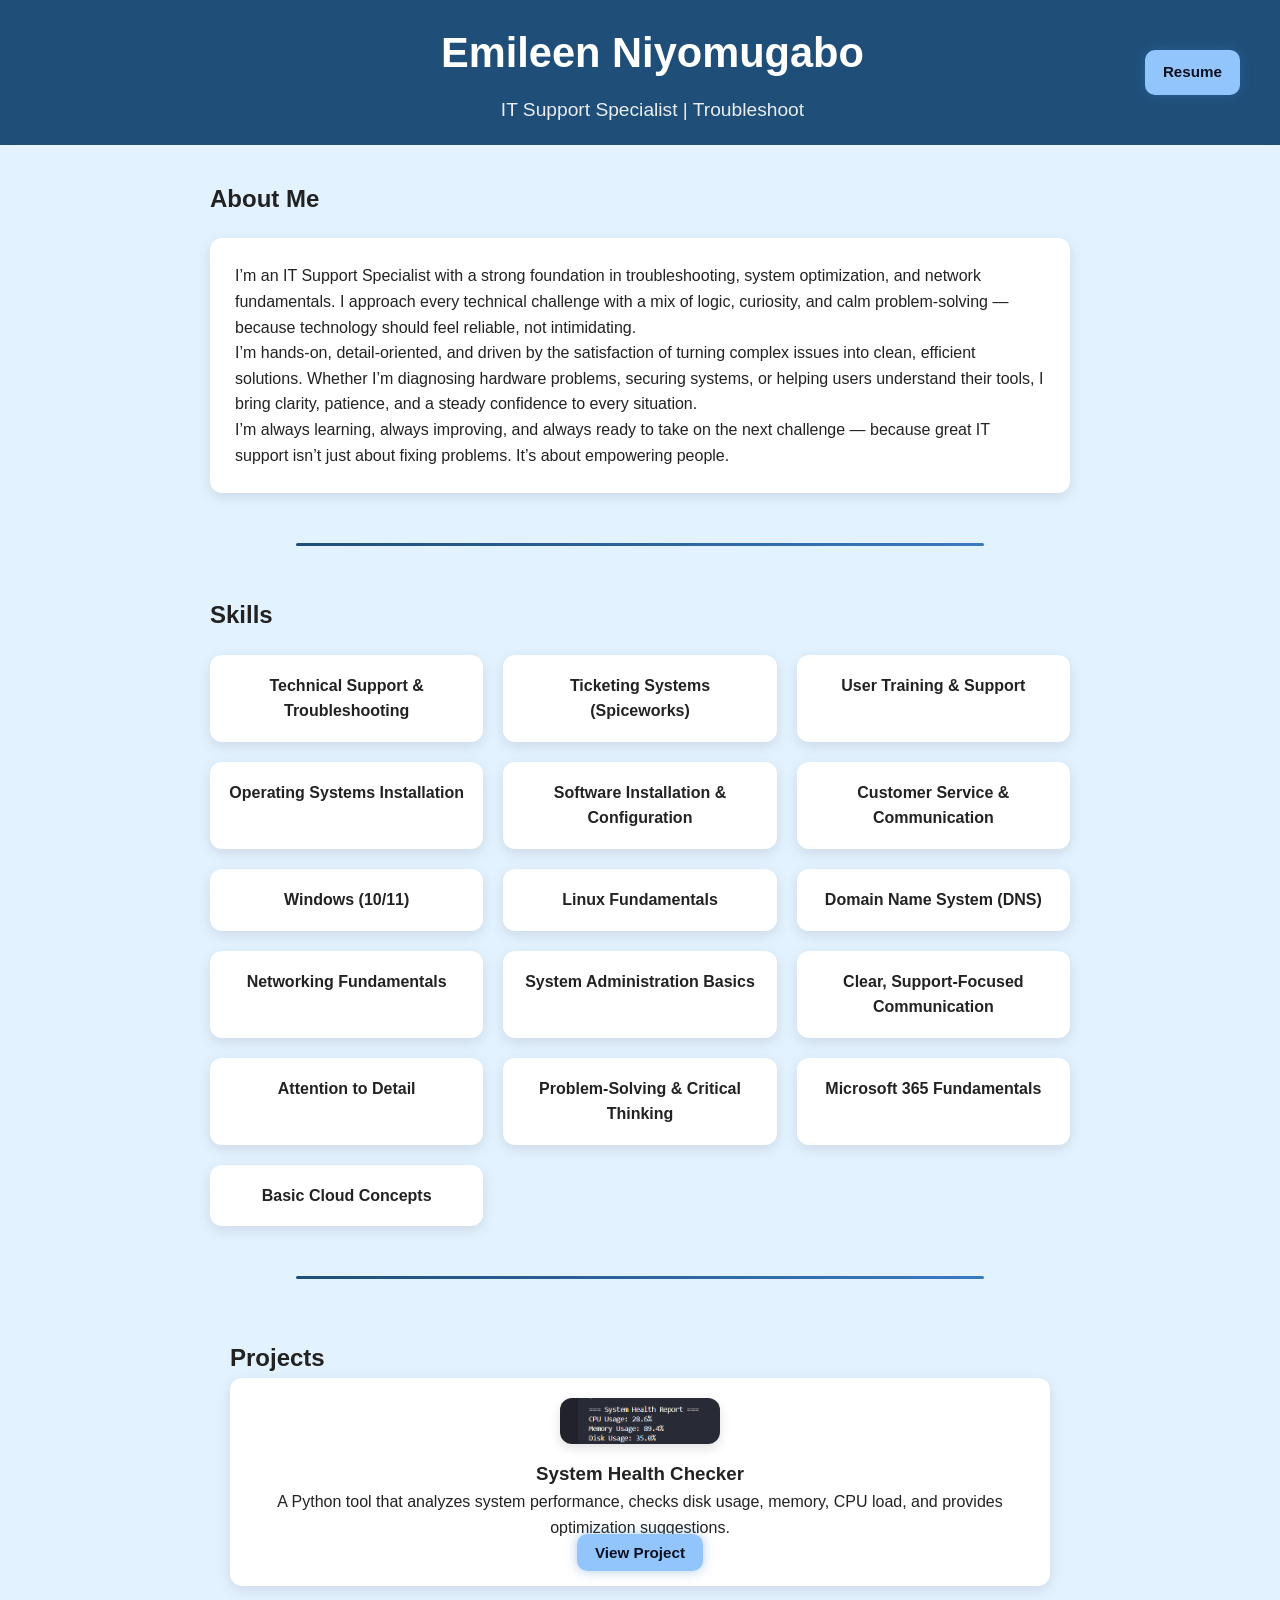
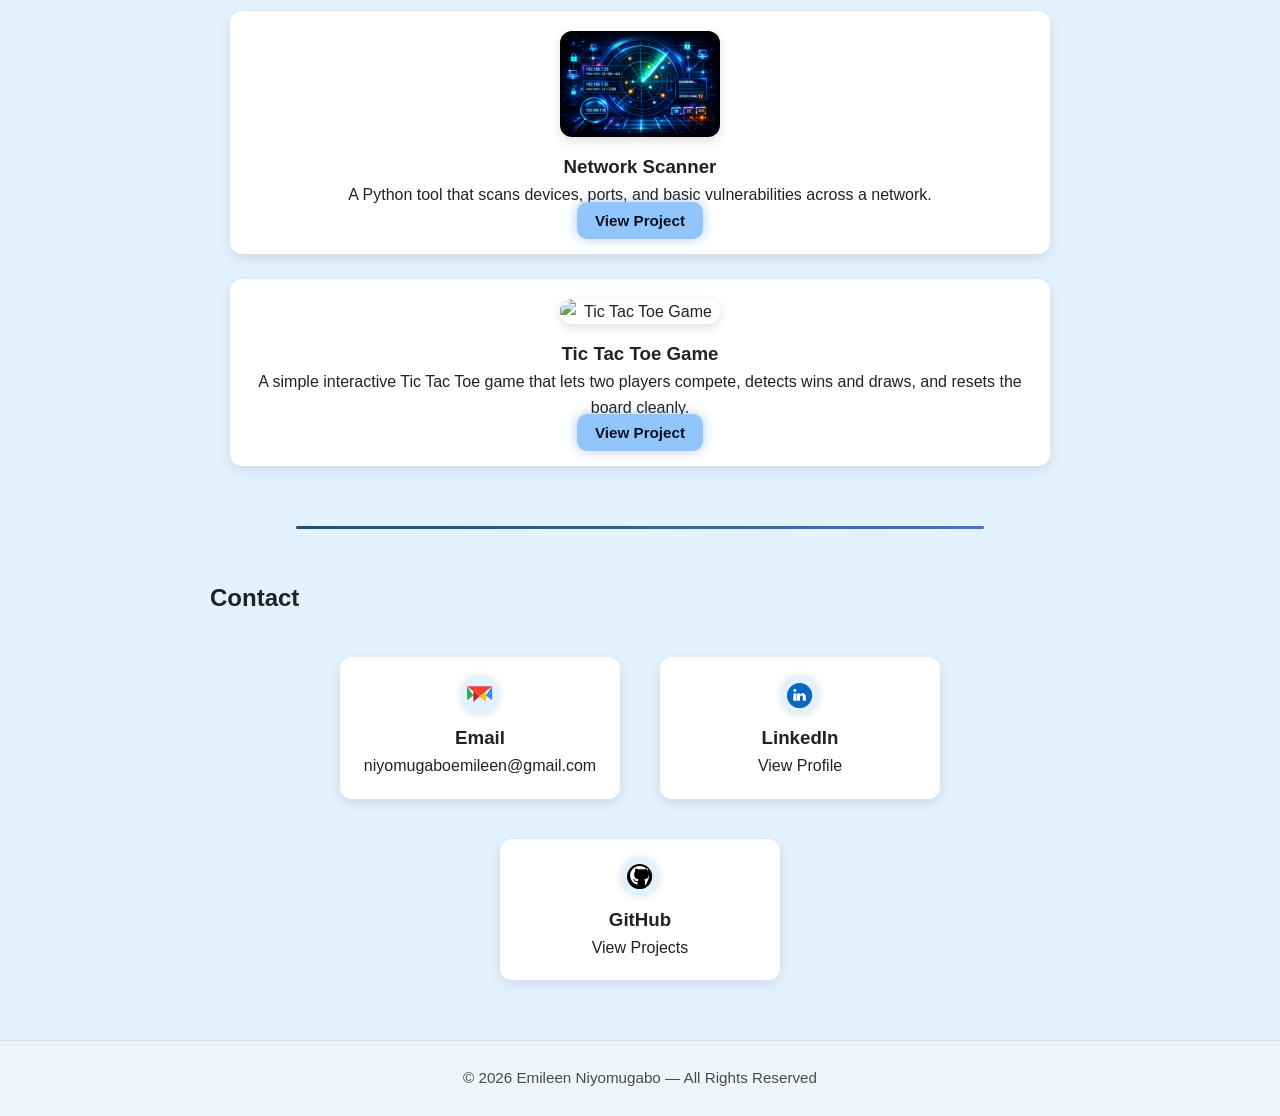
==== commit e54d4b3d: "Fix HTML encoding issues in index.html" ====
--- a/index.html
+++ b/index.html
@@ -89,32 +89,41 @@
             </div>
         </div>
     </section>
-
-    <div class="section-divider"></div>
-
-    <!-- PROJECTS SECTION -->
-    <section class="projects-section">
-        <h2>Projects</h2>
-
-        <!-- SYSTEM HEALTH CHECKER -->
-        <div class="project-card">
-            <img src="images/health_checker.png" alt="System Health Checker" class="project-img-small">
-            <h3>System Health Checker</h3>
-            <p>A Python tool that analyzes system performance, checks disk usage, memory, CPU load, and provides optimization suggestions.</p>
-            <a href="project-system-health.html" class="resume-btn">View Project</a>
-        </div>
-
-        <!-- NETWORK SCANNER -->
-        <div class="project-card">
-            <img src="images/network-scanner.png" alt="Network Scanner" class="project-img-small">
-            <h3>Network Scanner</h3>
-            <p>A Python tool that scans devices, ports, and basic vulnerabilities across a network.</p>
-            <a href="project-network-scanner.html" class="resume-btn">View Project</a>
-        </div>
-
-    </section>
-
-    <div class="section-divider"></div>
+<div class="section-divider"></div>
+
+<!-- PROJECTS SECTION -->
+<section class="projects-section">
+    <h2>Projects</h2>
+
+    <!-- SYSTEM HEALTH CHECKER -->
+    <div class="project-card">
+        <img src="images/health_checker.png" alt="System Health Checker" class="project-img-small">
+        <h3>System Health Checker</h3>
+        <p>A Python tool that analyzes system performance, checks disk usage, memory, CPU load, and provides optimization suggestions.</p>
+        <a href="project-system-health.html" class="resume-btn">View Project</a>
+    </div>
+
+    <!-- NETWORK SCANNER -->
+    <div class="project-card">
+        <img src="images/network-scanner.png" alt="Network Scanner" class="project-img-small">
+        <h3>Network Scanner</h3>
+        <p>A Python tool that scans devices, ports, and basic vulnerabilities across a network.</p>
+        <a href="project-network-scanner.html" class="resume-btn">View Project</a>
+    </div>
+
+    <!-- TIC TAC TOE GAME -->
+    <div class="project-card">
+        <img src="images/tic-tac-toe.png" alt="Tic Tac Toe Game" class="project-img-small">
+        <h3>Tic Tac Toe Game</h3>
+        <p>A simple interactive Tic Tac Toe game that lets two players compete, detects wins and draws, and resets the board cleanly.</p>
+        <a href="project-tic-tac-toe.html" class="resume-btn">View Project</a>
+    </div>
+
+</section>
+
+<div class="section-divider"></div>
+
+   
 
     <!-- CONTACT SECTION -->
     <section class="contact-section">
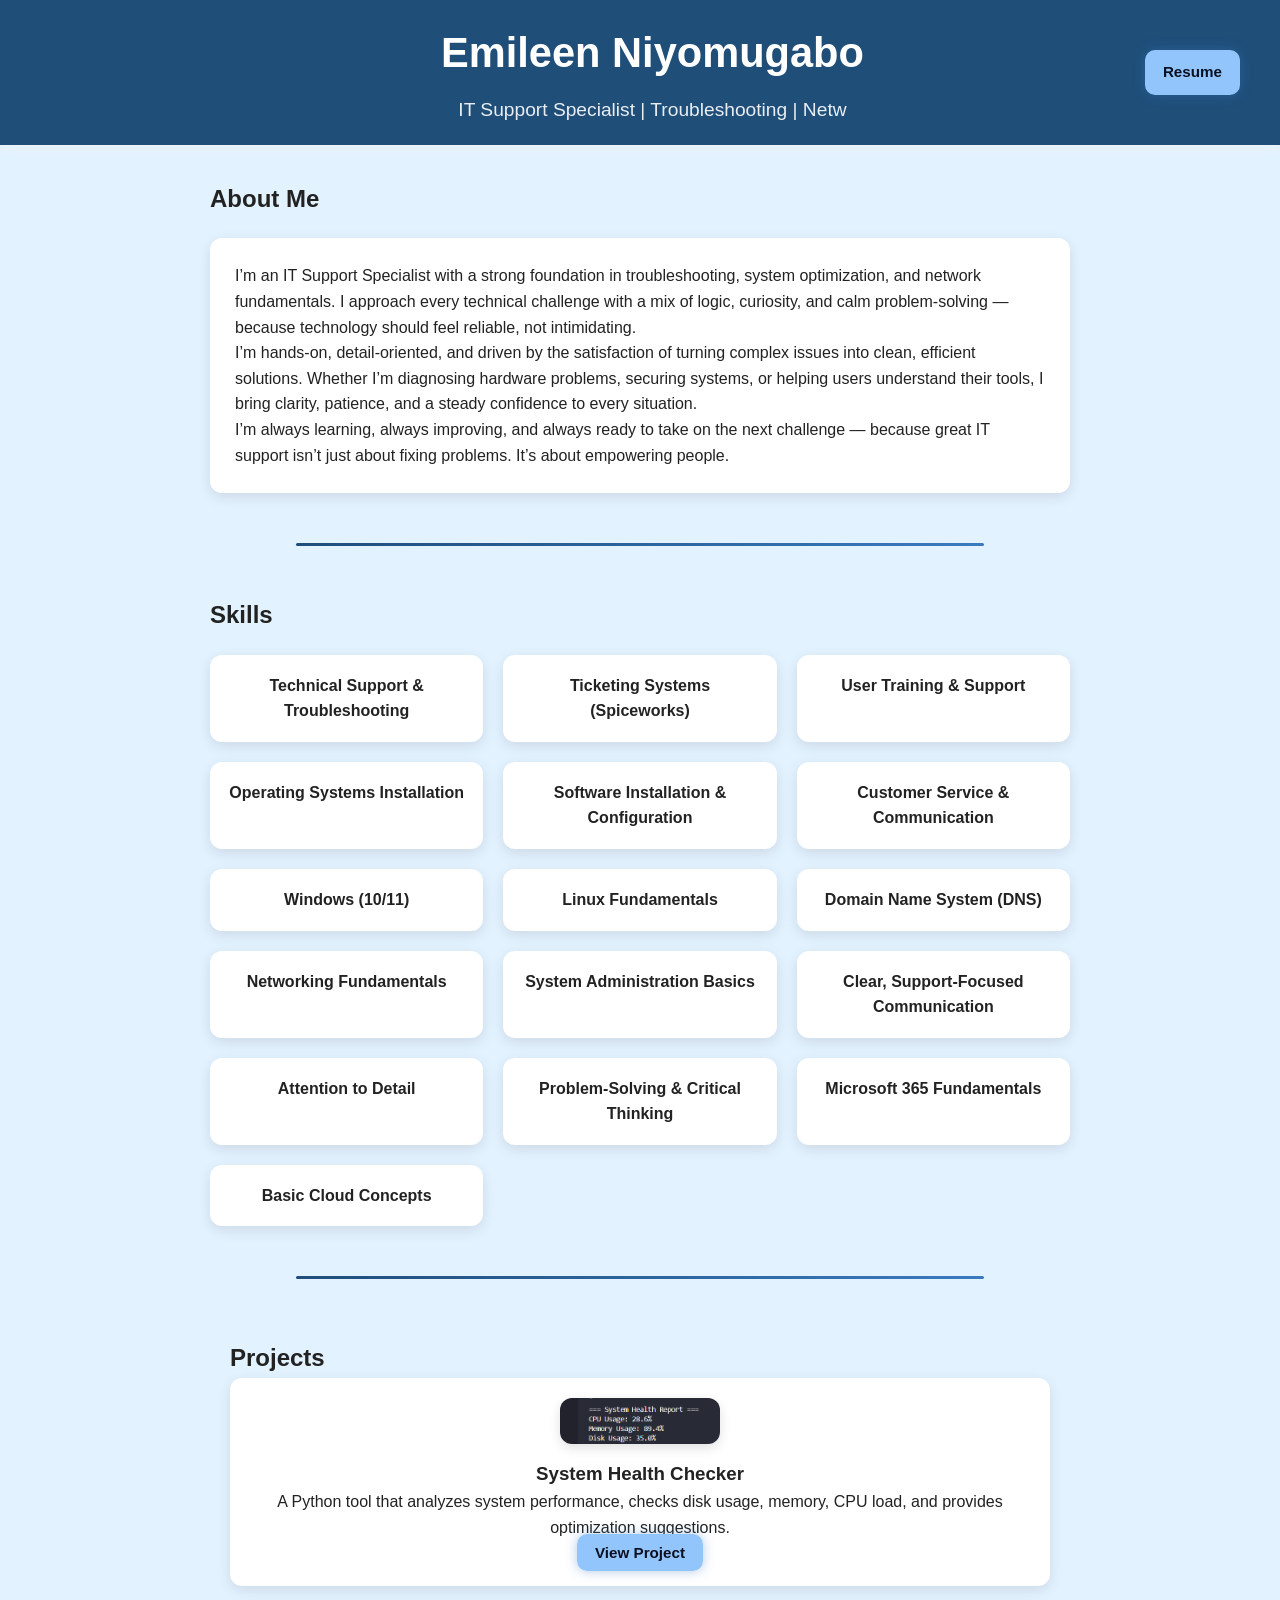
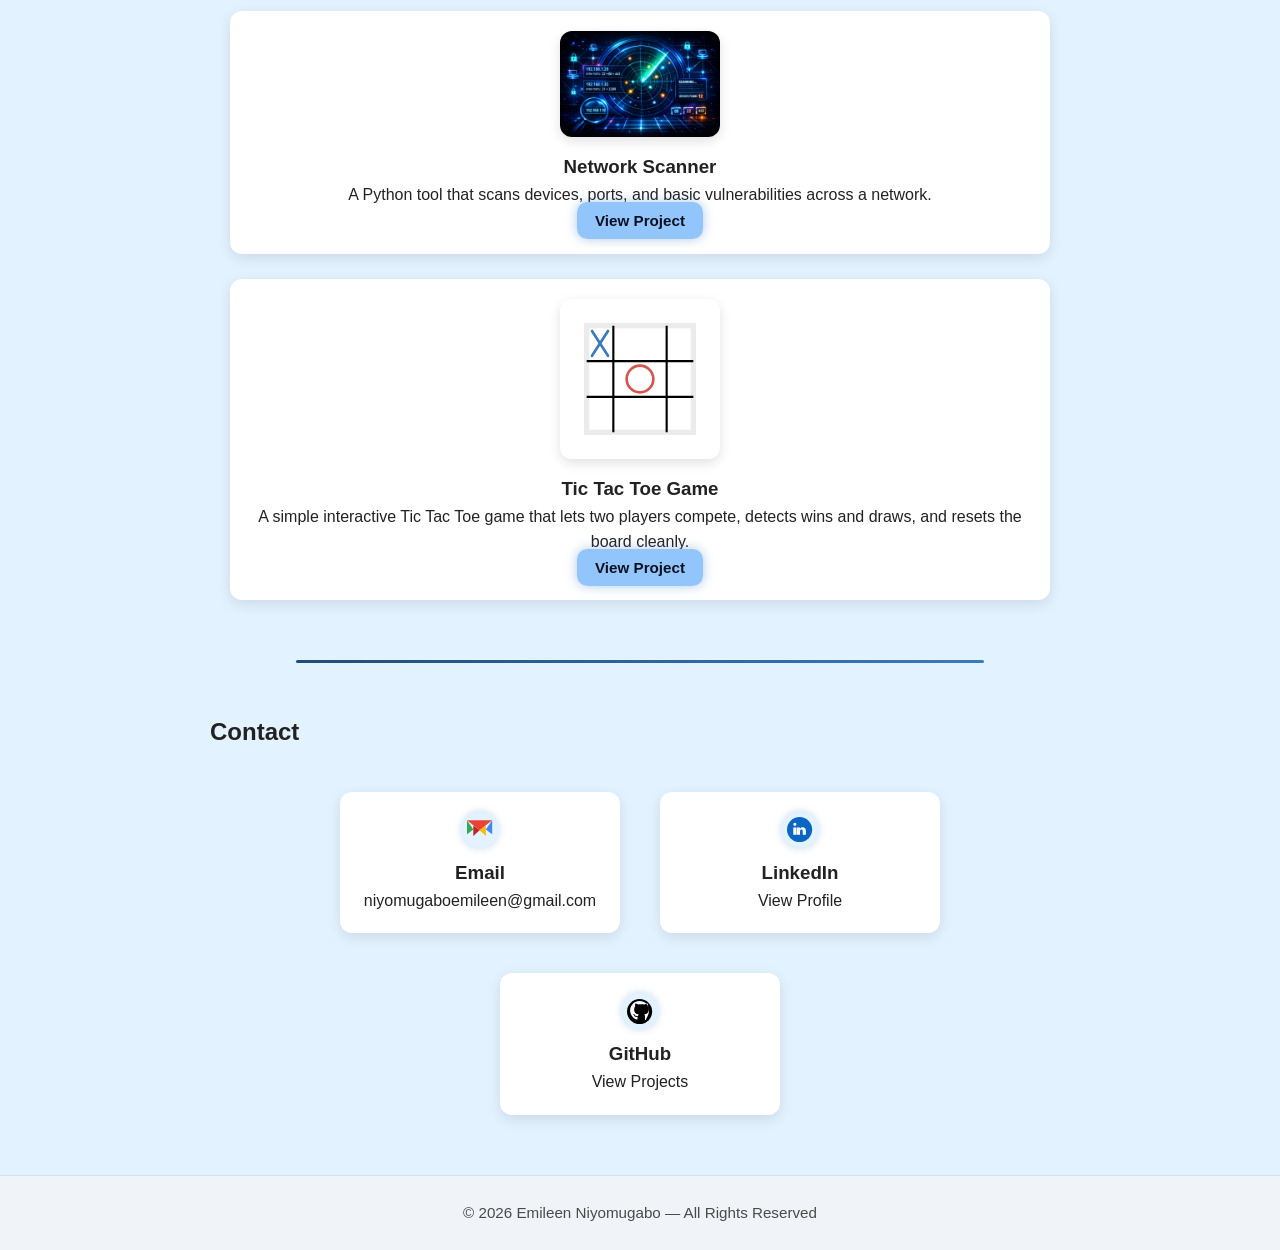
==== commit cd111e87: "Fix HTML encoding issues in index.html" ====
--- a/index.html
+++ b/index.html
@@ -113,7 +113,7 @@
 
     <!-- TIC TAC TOE GAME -->
     <div class="project-card">
-        <img src="images/tic-tac-toe.png" alt="Tic Tac Toe Game" class="project-img-small">
+        <img src="images/tic-tac-toe.svg" alt="Tic Tac Toe Game" class="project-img-small">
         <h3>Tic Tac Toe Game</h3>
         <p>A simple interactive Tic Tac Toe game that lets two players compete, detects wins and draws, and resets the board cleanly.</p>
         <a href="project-tic-tac-toe.html" class="resume-btn">View Project</a>
@@ -122,8 +122,6 @@
 </section>
 
 <div class="section-divider"></div>
-
-   
 
     <!-- CONTACT SECTION -->
     <section class="contact-section">
